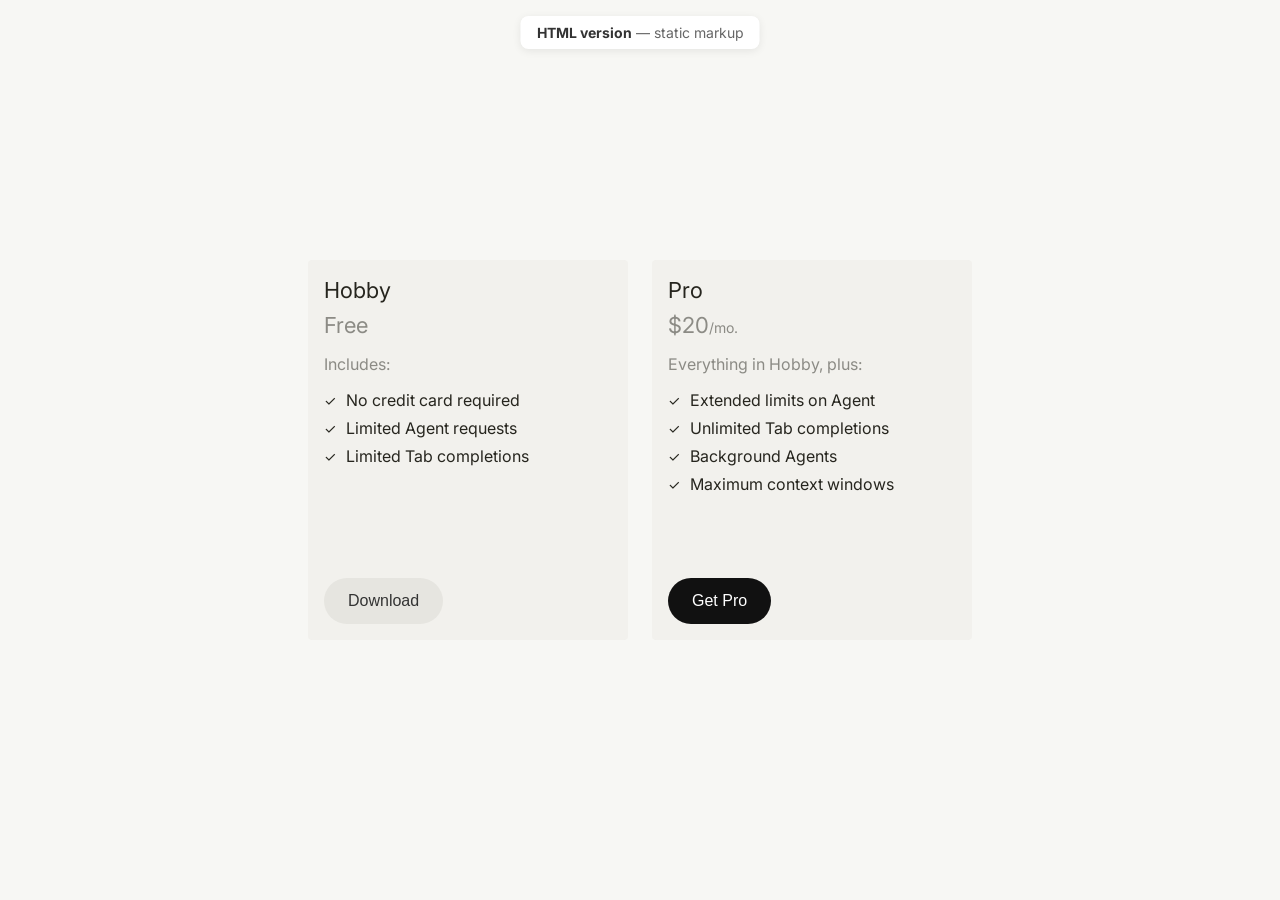
==== index.html @ 5dccd576 "Initial commit" ====
<!DOCTYPE html>
<html lang="en">
<head>
    <meta charset="UTF-8">
    <meta name="viewport" content="width=device-width, initial-scale=1.0">
    <title>Pricing Plans — HTML version</title>
    <link rel="preconnect" href="https://fonts.googleapis.com">
    <link rel="preconnect" href="https://fonts.gstatic.com" crossorigin>
    <link href="https://fonts.googleapis.com/css2?family=Inter:wght@400;500;600;700&display=swap" rel="stylesheet">
    <link rel="stylesheet" href="styles.css">
</head>
<body>
    <p class="page-label"><strong>HTML version</strong> — static markup</p>
    <div class="cards-container">
        <div class="card">
            <div class="card-top">
                <h3 class="card-title">Hobby</h3>
                <p class="card-price">
                    <span class="card-price-amount">Free</span>
                </p>
                <div class="card-content">
                    <p class="includes-text">Includes:</p>
                    <ul class="features-list">
                        <li>
                            <span class="checkmark">✓</span>
                            No credit card required
                        </li>
                        <li>
                            <span class="checkmark">✓</span>
                            Limited Agent requests
                        </li>
                        <li>
                            <span class="checkmark">✓</span>
                            Limited Tab completions
                        </li>
                    </ul>
                </div>
            </div>
            <button class="download-button secondary">Download</button>
        </div>
        <div class="card">
            <div class="card-top">
                <h3 class="card-title">Pro</h3>
                <p class="card-price">
                    <span class="card-price-amount">$20</span>
                    <span class="card-price-period">/mo.</span>
                </p>
                <div class="card-content">
                    <p class="includes-text">Everything in Hobby, plus:</p>
                    <ul class="features-list">
                        <li>
                            <span class="checkmark">✓</span>
                            Extended limits on Agent
                        </li>
                        <li>
                            <span class="checkmark">✓</span>
                            Unlimited Tab completions
                        </li>
                        <li>
                            <span class="checkmark">✓</span>
                            Background Agents
                        </li>
                        <li>
                            <span class="checkmark">✓</span>
                            Maximum context windows
                        </li>
                    </ul>
                </div>
            </div>
            <button class="download-button primary">Get Pro</button>
        </div>
    </div>
</body>
</html>
---- styles.css ----
* {
    margin: 0;
    padding: 0;
    box-sizing: border-box;
}

body {
    font-family: 'Inter', -apple-system, BlinkMacSystemFont, 'Segoe UI', Roboto, sans-serif;
    background-color: #f7f7f4;
    display: flex;
    justify-content: center;
    align-items: center;
    min-height: 100vh;
    padding: 20px;
}

.cards-container {
    display: flex;
    flex-direction: row;
    gap: 24px;
    flex-wrap: nowrap;
    justify-content: center;
    align-items: flex-start;
}

.card {
    display: flex;
    flex-direction: column;
    min-height: 380px;
    background-color: #f2f1ed;
    border-radius: 4px;
    padding: 16px;
    width: 320px;
    flex-shrink: 0;
}

.card-top {
    display: flex;
    flex-direction: column;
}

.card-title {
    font-size: 22px;
    line-height: 28px;
    font-weight: 400;
    color: #26251e;
    margin-bottom: 8px;
}

.card-price {
    font-size: 20px;
    color: rgba(38, 37, 30, 0.5);
    display: inline-flex;
    align-items: baseline;
}

.card-price-amount {
    font-size: 22px;
    font-weight: 400;
    color: rgba(38, 37, 30, 0.5);
}

.card-price-period {
    font-size: 14px;
    color: rgba(38, 37, 30, 0.5);
}

.card-content {
    margin-bottom: 32px;
}

.includes-text {
    font-size: 16px;
    color: rgba(38, 37, 30, 0.5);
    margin: 16px 0px;
}

.features-list {
    list-style: none;
    padding: 0;
}

.features-list li {
    display: flex;
    align-items: center;
    margin-bottom: 8px;
    font-size: 16px;
    color: #26251e;
}

.checkmark {
    color: #26251e;
    font-size: 14px;
    margin-right: 10px;
    font-weight: 400;
}

.download-button {
    margin-top: auto;
    width: fit-content;
    background-color: #e6e5e0;
    border: none;
    border-radius: 999px;
    padding: 14px 24px;
    font-size: 16px;
    font-weight: 500;
    color: #333;
    cursor: pointer;
    transition: background-color 0.2s ease;
}

.download-button:hover {
    background-color: #D8D6CE;
}

.download-button:active {
    background-color: #D8D6CE;
}

.download-button.primary {
    background-color: #111;
    color: #fff;
}

.download-button.primary:hover {
    background-color: #333;
}

.download-button.primary:active {
    background-color: #333;
}

.page-label {
    position: fixed;
    top: 16px;
    left: 50%;
    transform: translateX(-50%);
    font-size: 14px;
    color: #666;
    background: #fff;
    padding: 8px 16px;
    border-radius: 8px;
    box-shadow: 0 2px 8px rgba(0,0,0,0.08);
}

.page-label strong {
    color: #333;
}
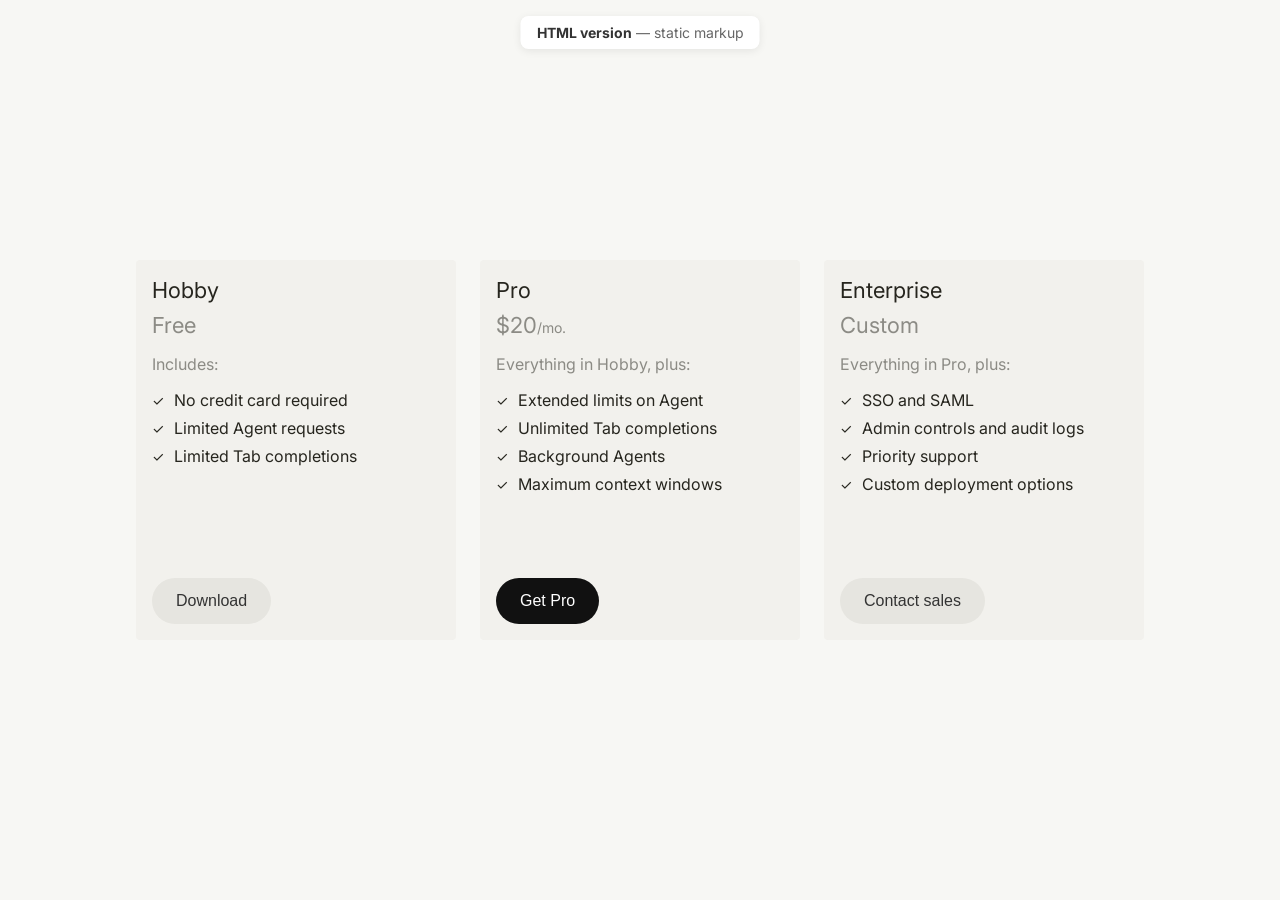
==== commit 9c4c3130: "Added Comments and a Card Added and enterprise card. to the file and comments to help us understand." ====
--- a/index.html
+++ b/index.html
@@ -1,28 +1,67 @@
 <!DOCTYPE html>
+<!-- Document type: tells the browser this is HTML5 -->
 <html lang="en">
+<!-- lang="en" sets the page language for accessibility and SEO -->
+
 <head>
+    <!-- ========== Page metadata ========== -->
     <meta charset="UTF-8">
+    <!-- Character encoding — supports all letters and symbols -->
+
     <meta name="viewport" content="width=device-width, initial-scale=1.0">
+    <!-- Makes layout scale correctly on mobile devices -->
+
     <title>Pricing Plans — HTML version</title>
+    <!-- Text shown in the browser tab -->
+
+    <!-- ========== Fonts & styles ========== -->
     <link rel="preconnect" href="https://fonts.googleapis.com">
     <link rel="preconnect" href="https://fonts.gstatic.com" crossorigin>
+    <!-- Preconnect: speeds up loading Google Fonts -->
+
     <link href="https://fonts.googleapis.com/css2?family=Inter:wght@400;500;600;700&display=swap" rel="stylesheet">
+    <!-- Inter font — weights 400–700 used across the page -->
+
     <link rel="stylesheet" href="styles.css">
+    <!-- Links to our custom stylesheet -->
 </head>
+
 <body>
+    <!-- ========== Dev label (fixed badge) ========== -->
     <p class="page-label"><strong>HTML version</strong> — static markup</p>
+    <!-- Shown at top center — identifies this as the static HTML demo -->
+
+    <!-- ========== Pricing cards row ========== -->
     <div class="cards-container">
+        <!-- Flex row that holds all plan cards side by side -->
+
+        <!-- ----- Card 1: Hobby plan ----- -->
         <div class="card">
+            <!-- Single pricing card — fixed width, warm gray background -->
+
             <div class="card-top">
+                <!-- Upper section: title, price, and feature list -->
+
                 <h3 class="card-title">Hobby</h3>
+                <!-- Plan name — 22px, dark text -->
+
                 <p class="card-price">
                     <span class="card-price-amount">Free</span>
+                    <!-- Price value — no period suffix on free tier -->
                 </p>
+
                 <div class="card-content">
+                    <!-- Wraps the "Includes" label and feature bullets -->
+
                     <p class="includes-text">Includes:</p>
+                    <!-- Section label above the feature list -->
+
                     <ul class="features-list">
+                        <!-- Unstyled list — checkmarks added via CSS -->
+
                         <li>
                             <span class="checkmark">✓</span>
+                            <!-- Checkmark icon before each feature -->
                             No credit card required
                         </li>
                         <li>
@@ -36,18 +75,32 @@
                     </ul>
                 </div>
             </div>
+
             <button class="download-button secondary">Download</button>
+            <!-- CTA — light gray pill button, pinned to card bottom -->
         </div>
+
+        <!-- ----- Card 2: Pro plan ----- -->
         <div class="card">
+
             <div class="card-top">
+
                 <h3 class="card-title">Pro</h3>
+
                 <p class="card-price">
                     <span class="card-price-amount">$20</span>
+                    <!-- Main price figure -->
                     <span class="card-price-period">/mo.</span>
+                    <!-- Billing period — smaller text beside price -->
                 </p>
+
                 <div class="card-content">
+
                     <p class="includes-text">Everything in Hobby, plus:</p>
+                    <!-- Upsell copy — references the tier below -->
+
                     <ul class="features-list">
+
                         <li>
                             <span class="checkmark">✓</span>
                             Extended limits on Agent
@@ -67,7 +120,55 @@
                     </ul>
                 </div>
             </div>
+
             <button class="download-button primary">Get Pro</button>
+            <!-- CTA — dark filled pill button (primary action) -->
+        </div>
+
+
+
+        <!-- ----- Card 3: Enterprise plan ----- -->
+        <!-- Copy this block to add another card — same classes, new content -->
+        <div class="card">
+
+            <div class="card-top">
+
+                <h3 class="card-title">Enterprise</h3>
+
+                <p class="card-price">
+                    <span class="card-price-amount">Custom</span>
+                    <!-- No /mo. suffix — pricing is negotiated -->
+                </p>
+
+                <div class="card-content">
+
+                    <p class="includes-text">Everything in Pro, plus:</p>
+                    <!-- Upsell copy — references the tier below -->
+
+                    <ul class="features-list">
+
+                        <li>
+                            <span class="checkmark">✓</span>
+                            SSO and SAML
+                        </li>
+                        <li>
+                            <span class="checkmark">✓</span>
+                            Admin controls and audit logs
+                        </li>
+                        <li>
+                            <span class="checkmark">✓</span>
+                            Priority support
+                        </li>
+                        <li>
+                            <span class="checkmark">✓</span>
+                            Custom deployment options
+                        </li>
+                    </ul>
+                </div>
+            </div>
+
+            <button class="download-button secondary">Contact sales</button>
+            <!-- CTA — light gray pill button, same style as Hobby -->
         </div>
     </div>
 </body>
